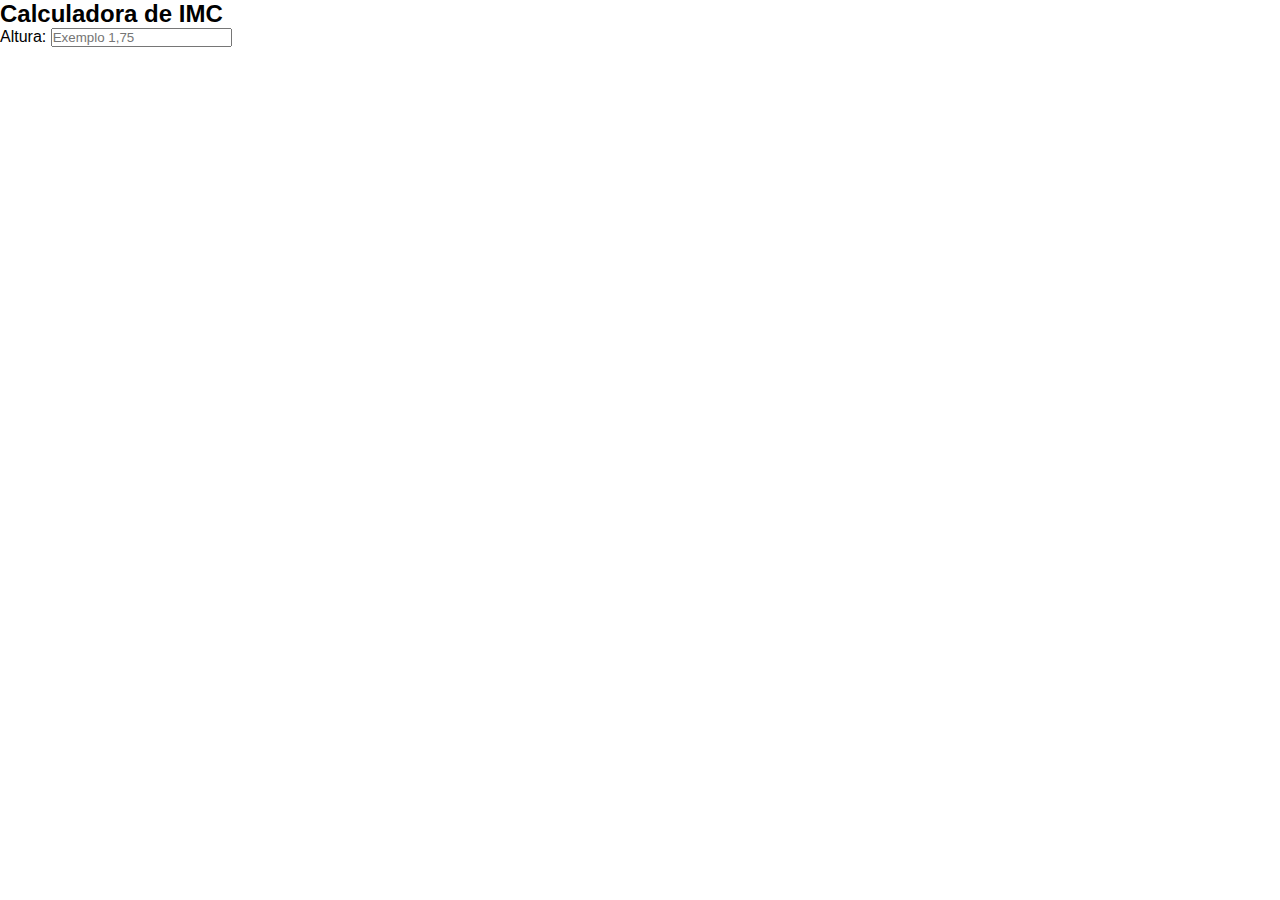
==== Calculadora_imc/index.html @ 4575ee00 "." ====
<!DOCTYPE html>
<html lang="pt-br">
<head>
    <meta charset="UTF-8">
    <meta name="viewport" content="width=device-width, initial-scale=1.0">
    <title>Gerador de senha</title>
    <link rel="stylesheet" href="style.css">
    <script src="scripts.js" defer>
    </script>
</head>
<body>
    <div class="container">
        <div id="calc-container">
            <h2>Calculadora de IMC</h2>
            <form id="imc-form"></form>
            <div class="form-control">
                <div class="form-inputs"> </div>
                <label for="height">Altura:</label>
                <input
                type="text"
                name="height"
                id="height"
                placeholder="Exemplo 1,75"
                />
            </div>
        </div>
    </div>
    
</body>
</html>
---- Calculadora_imc/style.css ----
* {
    margin: 0;
    padding: 0;
    box-sizing: border-box;
    font-family: "lato", sans-serif;
}
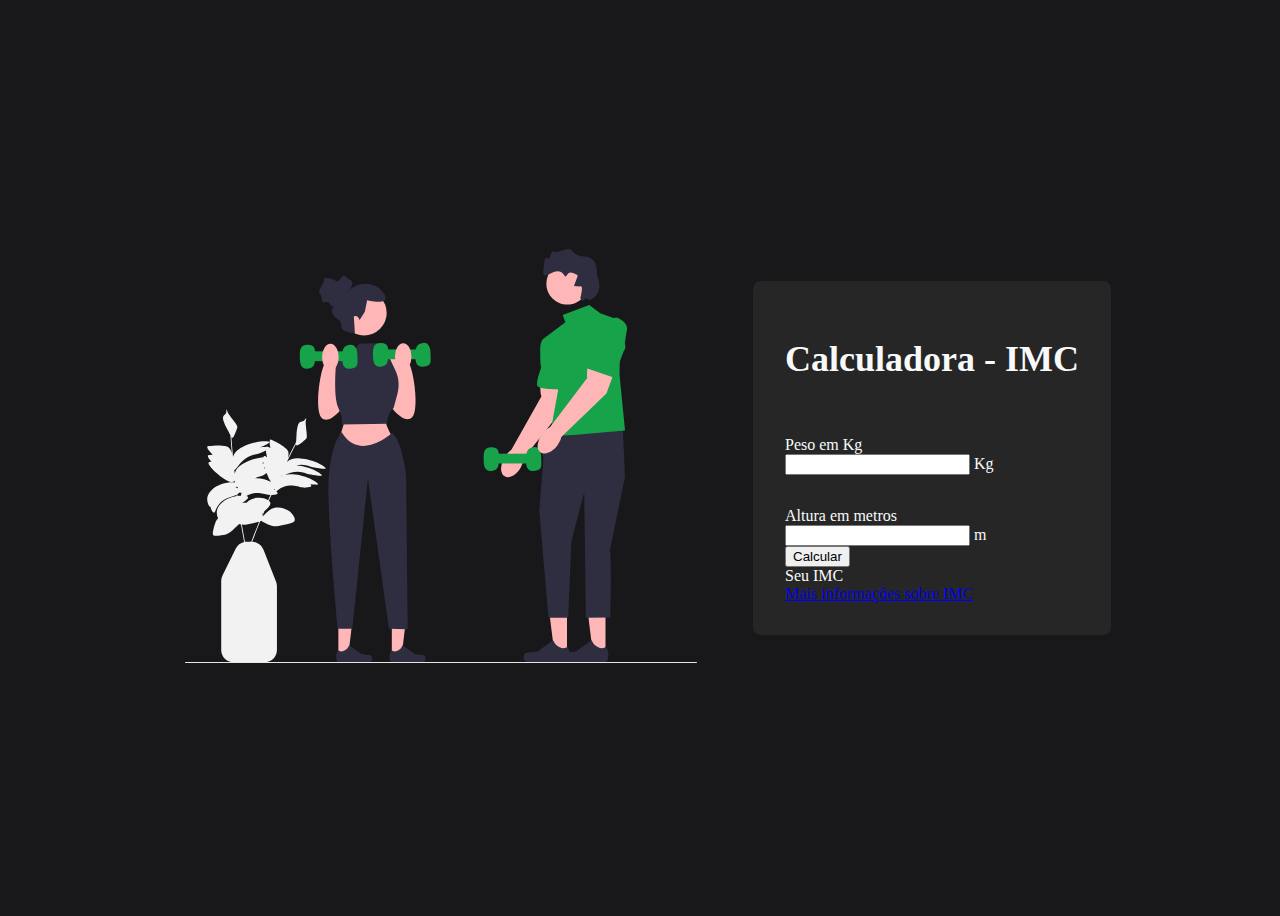
==== commit 6189e71f: ";" ====
--- a/Calculadora_imc/index.html
+++ b/Calculadora_imc/index.html
@@ -3,28 +3,58 @@
 <head>
     <meta charset="UTF-8">
     <meta name="viewport" content="width=device-width, initial-scale=1.0">
-    <title>Gerador de senha</title>
+    <title>Calculadora IMC</title>
     <link rel="stylesheet" href="style.css">
     <script src="scripts.js" defer>
     </script>
+
+<link rel="stylesheet" href="https://cdnjs.cloudflare.com/ajax/libs/font-awesome/6.4.0/css/all.min.css" integrity="sha512-iecdLmaskl7CVkqkXNQ/ZH/XLlvWZOJyj7Yy7tcenmpD1ypASozpmT/E0iPtmFIB46ZmdtAc9eNBvH0H/ZpiBw==" crossorigin="anonymous" referrerpolicy="no-referrer" />
 </head>
 <body>
-    <div class="container">
-        <div id="calc-container">
-            <h2>Calculadora de IMC</h2>
-            <form id="imc-form"></form>
-            <div class="form-control">
-                <div class="form-inputs"> </div>
-                <label for="height">Altura:</label>
-                <input
-                type="text"
-                name="height"
-                id="height"
-                placeholder="Exemplo 1,75"
-                />
+    <main id="container">
+        <section id="img">
+            <img src="ilustracion1.svg">
+        </section>
+        <section id="calculator">
+            <form id="form">
+                <h1 id="title">Calculadora - IMC
+                </h1>
+                <div class="input-box">
+                <label for="weight">Peso em Kg</label>
+                <div class="input-field">
+                    <i class="fa-solid fa-weight-hanging"></i>
+                    <input type="number" name="weight" required>
+                    <span>
+                        Kg
+                    </span>
+                </div>
+                </div>
+                <div class="input-box">
+                    <label for="height">Altura em metros</label>
+                    <div class="input-field">
+                    <i class="fa-regular fa-ruler"></i>
+                        <input type="number" name="height" required>
+                        <span>
+                            m
+                        </span>
+                        
+                    </div>
+                    <button id="calculate">Calcular</button>
+            </form>
+            <div id="infos">
+                <div id="result">
+                    <div id="bmi">
+                        <span id="value"></span>
+                        <span>Seu IMC </span>
+                        <div id="description"></div>
+                    </div>
+                    <div id="more info">
+                        <a href="https://www.google.com/search?q=informa%C3%A7%C3%B5es+sobre+imc&oq=informa%C3%A7%C3%B5es+sobre+imc&aqs=chrome..69i57.5611j0j7&sourceid=chrome&ie=UTF-8">Mais informações sobre IMC 
+                            <i class="fa-solid fa-up-right-from-square"></i>
+                        </a>
+                    </div>
             </div>
-        </div>
-    </div>
-    
+        </section>
+        </main>
 </body>
 </html>--- a/Calculadora_imc/style.css
+++ b/Calculadora_imc/style.css
@@ -1,6 +1,62 @@
+<style>
+  @import url('https://fonts.googleapis.com/css2?family=Courier+Prime&family=Lato:ital,wght@0,100;0,300;0,400;0,700;0,900;1,100;1,300;1,400;1,700;1,900&family=Open+Sans&family=Poiret+One&family=Poppins:ital,wght@0,200;0,300;0,400;0,500;0,600;0,700;1,100;1,200;1,300;1,400;1,500;1,600&display=swap');
+</style>
+
 * {
+    font-family: 'Poppins'; sans-serif;
     margin: 0;
     padding: 0;
     box-sizing: border-box;
-    font-family: "lato", sans-serif;
+}
+
+body {
+    display: flex;
+    align-items: center;
+    justify-content: center;
+    width: 100%;
+    height: 100vh;
+    background-color: #18181b;
+}
+
+#container {
+    display: flex;
+    align-items: center;
+    gap: 3.5rem;
+    
+}
+
+#img img{
+    width: 32rem;
+}
+
+#calculator{
+    display: flex;
+    flex-direction: column;
+    gap: 2rem;
+    padding: 2rem;
+    color: #f8fafa;
+    background-color: #262626;
+    border-radius: 8px;
+}
+
+#form{
+    display: flex;
+    flex-direction: column;
+    gap: 2rem;
+}
+
+#title{
+    font-size: 2.25rem;
+    position: relative;
+}
+
+#title::after {
+    position: relative;
+    content: '';
+    background-color: #16a34a;
+    width: 8rem;
+    height: 3px;
+    bottom: 0;
+    left: 0;
+    border-radius: 3px;
 }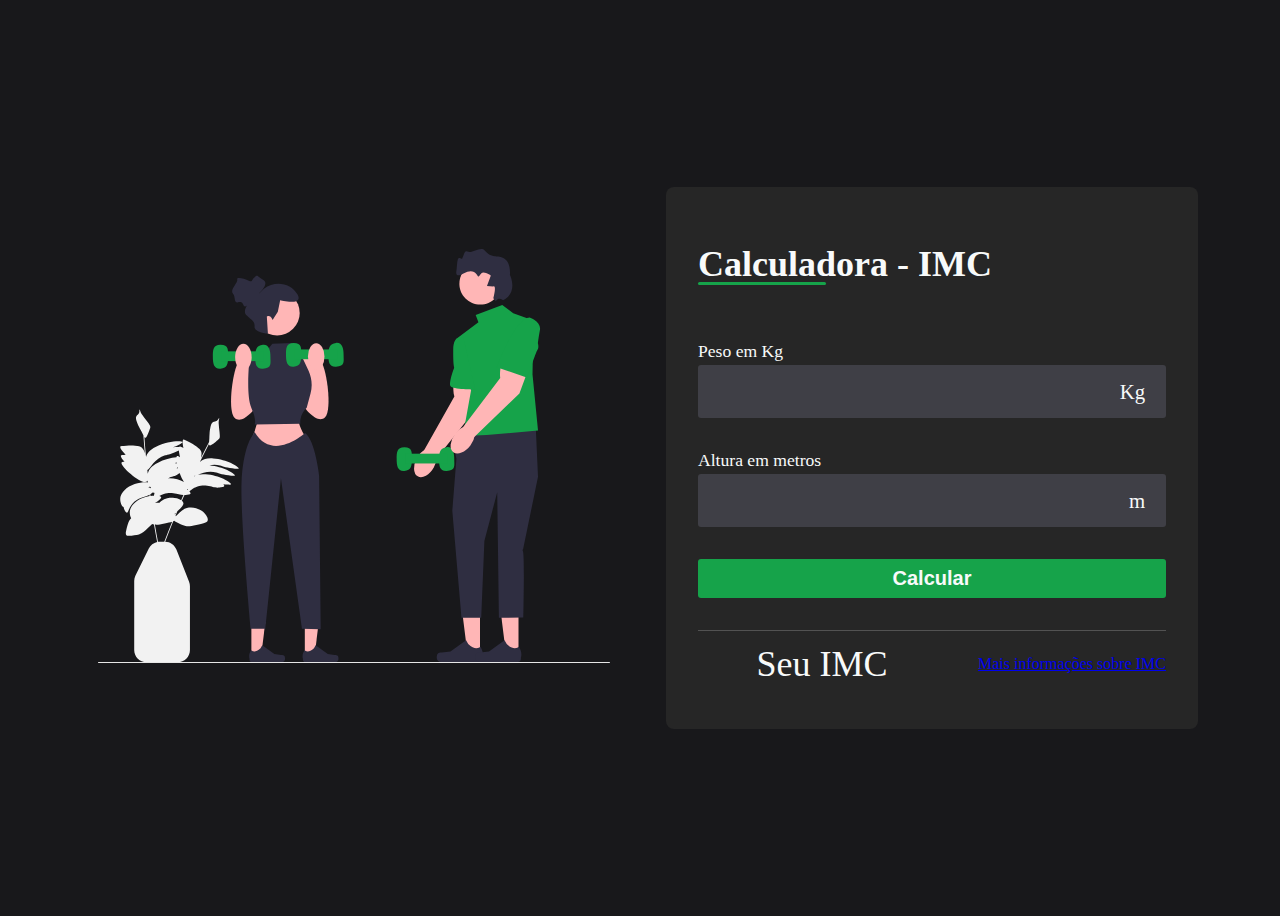
==== commit d29252a2: "exercícios" ====
--- a/Calculadora_imc/index.html
+++ b/Calculadora_imc/index.html
@@ -29,30 +29,36 @@
                     </span>
                 </div>
                 </div>
+
                 <div class="input-box">
                     <label for="height">Altura em metros</label>
                     <div class="input-field">
-                    <i class="fa-regular fa-ruler"></i>
+                    <i class="fa-solid fa-ruler"></i>
                         <input type="number" name="height" required>
                         <span>
                             m
-                        </span>
-                        
+                        </span>    
                     </div>
+                    </div>
+
                     <button id="calculate">Calcular</button>
-            </form>
+            
+
             <div id="infos">
                 <div id="result">
                     <div id="bmi">
                         <span id="value"></span>
                         <span>Seu IMC </span>
-                        <div id="description"></div>
-                    </div>
+                        <div id="description">
+                  <span> </span>
+                </div>
+                </div>
                     <div id="more info">
                         <a href="https://www.google.com/search?q=informa%C3%A7%C3%B5es+sobre+imc&oq=informa%C3%A7%C3%B5es+sobre+imc&aqs=chrome..69i57.5611j0j7&sourceid=chrome&ie=UTF-8">Mais informações sobre IMC 
                             <i class="fa-solid fa-up-right-from-square"></i>
                         </a>
                     </div>
+                </form>
             </div>
         </section>
         </main>
--- a/Calculadora_imc/style.css
+++ b/Calculadora_imc/style.css
@@ -51,7 +51,7 @@
 }
 
 #title::after {
-    position: relative;
+    position: absolute;
     content: '';
     background-color: #16a34a;
     width: 8rem;
@@ -59,4 +59,96 @@
     bottom: 0;
     left: 0;
     border-radius: 3px;
+}
+
+.input-box label{
+    font-size: 1.1rem;
+    color: #f8fafa;
+    font-weight: 500;
+}
+
+.input-field{
+    display: flex;
+    align-items: center;
+    justify-content: space-between;
+    background-color: #3f3f46;
+    padding: 0.3rem;
+    border-radius: 3px;
+    margin-top: 3px;
+}
+
+.input-field span, .input-field i{
+    color: #f8fafa;
+    font-size: 1.3rem;
+    padding: 0.6rem 1rem;
+}
+
+.input-field input{
+    background-color: transparent;
+    border: none;
+    width: 100%;
+    font-size: 1.3rem;
+    color: aliceblue;
+    padding: 0 0.5rem;
+}
+
+.input-field input::-webkit-outer-spin-button,
+.input-field input::-webkit-inner-spin-button {
+    appearance: none;
+}
+
+#calculate{
+    border: none;
+    font-size: 1.25rem;
+    font-weight: bold;
+    background-color: #16a34a;
+    color: #f8fafa;
+    padding: 0.5rem 0;
+    border-radius: 3px;
+    cursor: pointer;
+}
+
+#result{
+    display: flex;
+    gap: 2rem;
+    align-items: center;
+    border-top: 1px solid #ffffff34;
+    padding: 0.75rem 0;
+}
+
+#bmi{
+    display: flex;
+    align-items: center;
+    flex-direction: column;
+    font-size: 2.25rem;
+}
+
+#bmi span:last-child{
+    font-size: 0.875rem;
+    color: #cbd5e1;
+}
+
+#description{
+   width: 15.5rem;
+}
+
+#more_info{
+    text-align: center;
+    border-top: 1px solid #ffffff34;
+    padding: 1.5rem;
+}
+
+#more_info{
+    color: #16a34a;
+    display: flex;
+    justify-content: center;
+    align-items: center;
+    gap: 0.6rem;
+    font-size: 0.875rem;
+    text-decoration: none;
+    transition: color 0.5;
+}
+
+#more_info a:hover{
+    color: #f8fafa;
 }